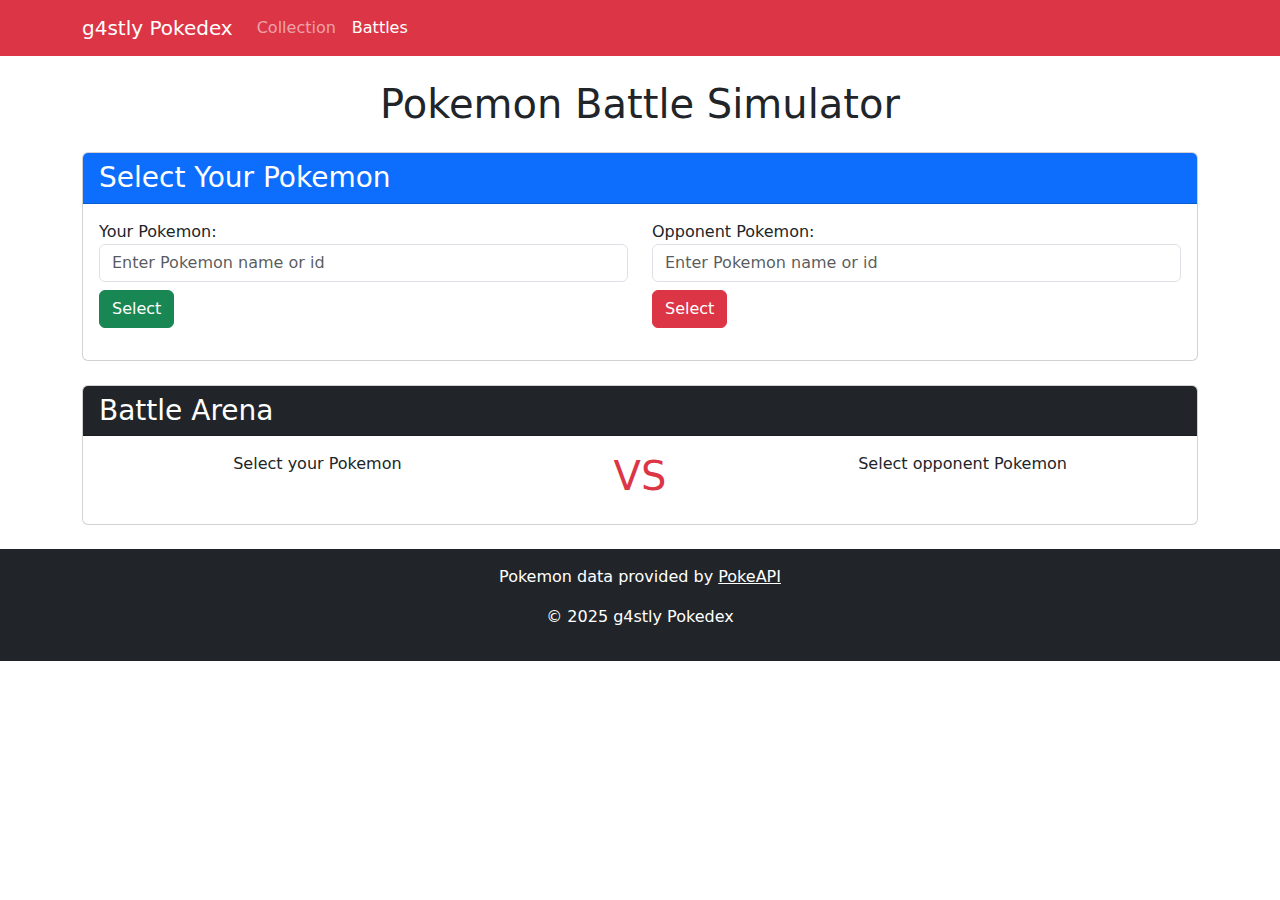
==== battles.html @ a122c31c "pokemon battles. pokemon-vortex does not seem like too hard to create now lol." ====
<!DOCTYPE html>
<html lang="en">
<head>
    <base href="/pokedex/"> <!-- * to deploy it on /pokedex not on / directly -->
    <meta charset="UTF-8">
    <meta name="viewport" content="width=device-width, initial-scale=1.0">
    <title>Pokemon Battles - g4stly Pokedex</title>
    <link rel="icon" type="image/png" href="assets/92.png">
    <link rel="shortcut icon" type="image/png" href="assets/92.png">
    <link href="https://cdn.jsdelivr.net/npm/bootstrap@5.3.0/dist/css/bootstrap.min.css" rel="stylesheet">
    <link rel="stylesheet" href="css/styles.css">
    <link rel="stylesheet" href="css/battles.css">
</head>
<body>
    <!-- Navbar -->
    <nav class="navbar navbar-expand-lg navbar-dark bg-danger">
        <div class="container">
            <a class="navbar-brand" href="index.html">g4stly Pokedex</a>
            <button class="navbar-toggler" type="button" data-bs-toggle="collapse" data-bs-target="#navbarNav">
                <span class="navbar-toggler-icon"></span>
            </button>
            <div class="collapse navbar-collapse" id="navbarNav">
                <ul class="navbar-nav">
                    <li class="nav-item">
                        <a class="nav-link" href="index.html">Collection</a>
                    </li>
                    <li class="nav-item">
                        <a class="nav-link active" href="battles.html">Battles</a>
                    </li>
                </ul>
            </div>
        </div>
    </nav>

    <!-- Main Content -->
    <div class="container mt-4">
        <h1 class="text-center mb-4">Pokemon Battle Simulator</h1>
        
        <div class="row mb-4">
            <!-- Pokemon Selection -->
            <div class="col-12 mb-4">
                <div class="card">
                    <div class="card-header bg-primary text-white">
                        <h3 class="mb-0">Select Your Pokemon</h3>
                    </div>
                    <div class="card-body">
                        <div class="row">
                            <div class="col-md-6 mb-3">
                                <label for="pokemon1">Your Pokemon:</label>
                                <input type="text" class="form-control" id="pokemon1" placeholder="Enter Pokemon name or id">
                                <button class="btn btn-success mt-2" id="selectPokemon1">Select</button>
                            </div>
                            <div class="col-md-6 mb-3">
                                <label for="pokemon2">Opponent Pokemon:</label>
                                <input type="text" class="form-control" id="pokemon2" placeholder="Enter Pokemon name or id">
                                <button class="btn btn-danger mt-2" id="selectPokemon2">Select</button>
                            </div>
                        </div>
                    </div>
                </div>
            </div>
            
            <!-- Battle Arena -->
            <div class="col-12">
                <div class="card">
                    <div class="card-header bg-dark text-white">
                        <h3 class="mb-0">Battle Arena</h3>
                    </div>
                    <div class="card-body">
                        <div class="row battle-field">
                            <!-- Player Pokemon -->
                            <div class="col-md-5" id="player-pokemon">
                                <div class="text-center mb-3">Select your Pokemon</div>
                            </div>
                            
                            <!-- VS -->
                            <div class="col-md-2 d-flex align-items-center justify-content-center">
                                <h1 class="text-danger">VS</h1>
                            </div>
                            
                            <!-- Opponent Pokemon -->
                            <div class="col-md-5" id="opponent-pokemon">
                                <div class="text-center mb-3">Select opponent Pokemon</div>
                            </div>
                        </div>
                        
                        <!-- Battle Controls -->
                        <div class="row mt-4" id="battle-controls" style="display: none;">
                            <div class="col-12">
                                <h4>Moves:</h4>
                                <div id="move-buttons" class="d-flex flex-wrap gap-2 mb-3"></div>
                                <div class="battle-log p-3 border rounded" style="height: 200px; overflow-y: auto;">
                                    <div id="battle-log">Battle log will appear here...</div>
                                </div>
                            </div>
                        </div>
                    </div>
                </div>
            </div>
        </div>
    </div>

    <footer class="bg-dark text-white text-center py-3">
        <p>Pokemon data provided by <a href="https://pokeapi.co" class="text-white">PokeAPI</a></p>
        <p>© 2025 g4stly Pokedex</p>
    </footer>

    <script src="https://cdn.jsdelivr.net/npm/bootstrap@5.3.0/dist/js/bootstrap.bundle.min.js"></script>
    <script src="js/utils.js"></script>
    <script src="js/api.js"></script>
    <script src="js/battles.js"></script>
</body>
</html>
---- css/styles.css ----
/* Pokemon Card Styles */
.pokemon-card {
    transition: transform 0.3s ease, box-shadow 0.3s ease;
    cursor: pointer;
}

.pokemon-card:hover {
    transform: translateY(-5px);
    box-shadow: 0 10px 20px rgba(0, 0, 0, 0.2);
}

.pokemon-card-img {
    /* max-height: 180px; */
    padding: 1rem;
}

.pokemon-detail-img {
    max-height: 250px;
}

/* Type Badge Styles */
.type-badge {
    display: inline-block;
    padding: 0.25rem 0.75rem;
    border-radius: 1rem;
    color: white;
    margin-right: 0.5rem;
    font-size: 0.875rem;
    text-transform: capitalize;
}

/* Pokemon Type Colors */
.type-normal { background-color: #A8A77A; }
.type-fire { background-color: #EE8130; }
.type-water { background-color: #6390F0; }
.type-electric { background-color: #F7D02C; }
.type-grass { background-color: #7AC74C; }
.type-ice { background-color: #96D9D6; }
.type-fighting { background-color: #C22E28; }
.type-poison { background-color: #A33EA1; }
.type-ground { background-color: #E2BF65; }
.type-flying { background-color: #A98FF3; }
.type-psychic { background-color: #F95587; }
.type-bug { background-color: #A6B91A; }
.type-rock { background-color: #B6A136; }
.type-ghost { background-color: #735797; }
.type-dragon { background-color: #6F35FC; }
.type-dark { background-color: #705746; }
.type-steel { background-color: #B7B7CE; }
.type-fairy { background-color: #D685AD; }

/* Stats progress bar styling */
.stat-bar {
    height: 25px;
    margin-bottom: 10px;
}
---- css/battles.css ----
.battle-field {
    min-height: 300px;
}

.pokemon-card {
    border: 2px solid #ddd;
    border-radius: 10px;
    padding: 15px;
}

.pokemon-card.player {
    border-color: #28a745;
}

.pokemon-card.opponent {
    border-color: #dc3545;
}

/* HP bar styling */
.hp-bar {
    height: 20px;
    background-color: #e9ecef;
    border-radius: 5px;
    overflow: hidden;
    margin-bottom: 10px;
    border: 1px solid #ced4da;
}

.hp-bar-fill {
    height: 100%;
    background-color: #6c757d;
    transition: width 0.5s;
}

.hp-bar-fill.player-hp {
    background-color: #28a745;
}

.hp-bar-fill.opponent-hp {
    background-color: #dc3545;
}

.move-button {
    min-width: 120px;
    margin: 5px;
}

/* Battle log styling */
.battle-log {
    background-color: #f8f9fa;
    border: 1px solid #dee2e6;
    font-family: 'Courier New', monospace;
}

.battle-log p {
    margin-bottom: 8px;
    padding: 4px 0;
    border-bottom: 1px dotted #dee2e6;
}

.player-move {
    background-color: rgba(40, 167, 69, 0.1);
    padding: 4px 8px;
    border-radius: 4px;
}

.opponent-move {
    background-color: rgba(220, 53, 69, 0.1);
    padding: 4px 8px;
    border-radius: 4px;
}

.battle-result {
    font-size: 1.2em;
    text-align: center;
    padding: 10px;
    margin: 10px 0;
    background-color: rgba(255, 193, 7, 0.2);
    border-radius: 5px;
}

.attack-animation {
    animation: attack 0.5s ease-in-out;
}

.critical-hit {
    animation: flash 0.5s ease-in-out;
}

@keyframes attack {
    0% { transform: translateX(0); }
    25% { transform: translateX(20px); }
    50% { transform: translateX(-10px); }
    75% { transform: translateX(5px); }
    100% { transform: translateX(0); }
}

@keyframes flash {
    0%, 100% { opacity: 1; }
    50% { opacity: 0.5; background-color: red; }
}
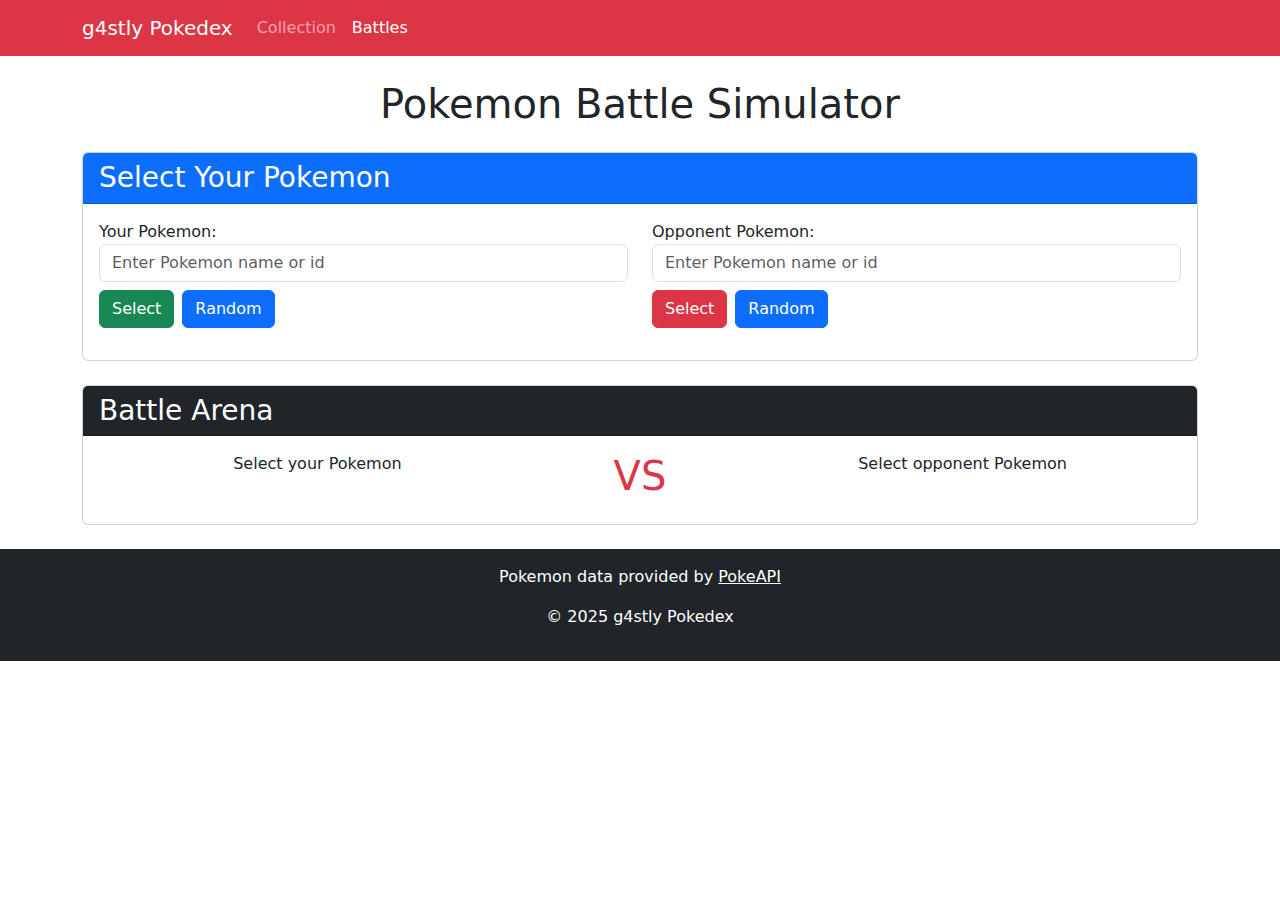
==== commit 0b34fb6a: "effectiveness, random factor, 3x hp on battles. bugfix for some colors and boxes. random pokemon cho" ====
--- a/battles.html
+++ b/battles.html
@@ -1,7 +1,8 @@
 <!DOCTYPE html>
 <html lang="en">
 <head>
-    <base href="/pokedex/"> <!-- * to deploy it on /pokedex not on / directly -->
+    <!-- * to deploy it on /pokedex not on / directly -->
+    <base href="/pokedex/"> 
     <meta charset="UTF-8">
     <meta name="viewport" content="width=device-width, initial-scale=1.0">
     <title>Pokemon Battles - g4stly Pokedex</title>
@@ -48,12 +49,18 @@
                             <div class="col-md-6 mb-3">
                                 <label for="pokemon1">Your Pokemon:</label>
                                 <input type="text" class="form-control" id="pokemon1" placeholder="Enter Pokemon name or id">
-                                <button class="btn btn-success mt-2" id="selectPokemon1">Select</button>
+                                <div class="d-flex gap-2 mt-2">
+                                    <button class="btn btn-success" id="selectPokemon1">Select</button>
+                                    <button class="btn btn-primary" id="randomPokemon1">Random</button>
+                                </div>
                             </div>
                             <div class="col-md-6 mb-3">
                                 <label for="pokemon2">Opponent Pokemon:</label>
                                 <input type="text" class="form-control" id="pokemon2" placeholder="Enter Pokemon name or id">
-                                <button class="btn btn-danger mt-2" id="selectPokemon2">Select</button>
+                                <div class="d-flex gap-2 mt-2">
+                                    <button class="btn btn-danger" id="selectPokemon2">Select</button>
+                                    <button class="btn btn-primary" id="randomPokemon2">Random</button>
+                                </div>
                             </div>
                         </div>
                     </div>
@@ -89,6 +96,9 @@
                             <div class="col-12">
                                 <h4>Moves:</h4>
                                 <div id="move-buttons" class="d-flex flex-wrap gap-2 mb-3"></div>
+                                <div class="d-flex justify-content-center mb-3">
+                                    <button id="restart-battle" class="btn btn-warning">Restart Battle</button>
+                                </div>
                                 <div class="battle-log p-3 border rounded" style="height: 200px; overflow-y: auto;">
                                     <div id="battle-log">Battle log will appear here...</div>
                                 </div>
--- a/css/battles.css
+++ b/css/battles.css
@@ -98,4 +98,62 @@
 @keyframes flash {
     0%, 100% { opacity: 1; }
     50% { opacity: 0.5; background-color: red; }
+}
+
+/* Custom Type Colors */
+.bg-purple {
+    background-color: #a461e2 !important;
+    color: white !important;
+}
+
+.bg-pink {
+    background-color: #f9c9e3 !important;
+    color: #212529 !important;
+}
+
+.bg-indigo {
+    background-color: #6f42c1 !important;
+    color: white !important;
+}
+
+.bg-brown {
+    background-color: #b5651d !important;
+    color: white !important;
+}
+
+/* Type-specific button outline colors */
+.btn-outline-purple {
+    color: #a461e2;
+    border-color: #a461e2;
+}
+.btn-outline-purple:hover {
+    color: white;
+    background-color: #a461e2;
+}
+
+.btn-outline-pink {
+    color: #e83e8c;
+    border-color: #e83e8c;
+}
+.btn-outline-pink:hover {
+    color: white;
+    background-color: #e83e8c;
+}
+
+.btn-outline-indigo {
+    color: #6f42c1;
+    border-color: #6f42c1;
+}
+.btn-outline-indigo:hover {
+    color: white;
+    background-color: #6f42c1;
+}
+
+.btn-outline-brown {
+    color: #b5651d;
+    border-color: #b5651d;
+}
+.btn-outline-brown:hover {
+    color: white;
+    background-color: #b5651d;
 }